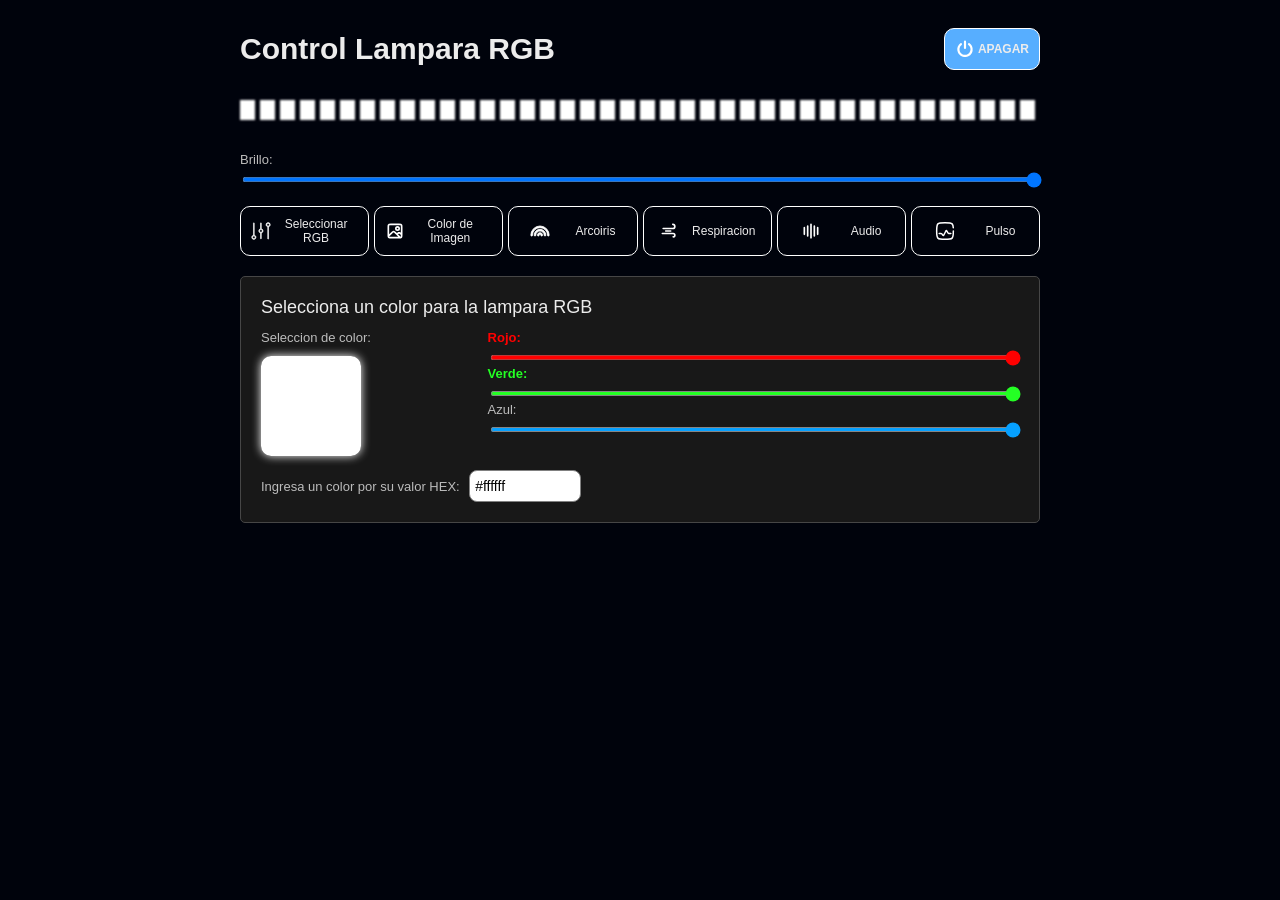
==== Esp01WebPage/data/uploads/index.html @ 219fece7 "change: now request are only sent to the esp when user drops the thumb on the slider instead of drag" ====
<!DOCTYPE html>
<html lang="en">

<head>
    <meta charset="UTF-8">
    <meta name="viewport" content="width=device-width, initial-scale=1.0">
    <title>Control Lampara RGB</title>
    <link rel="stylesheet" href="style.css">
    <link rel="icon" type="image/svg+xml"
        href="data:image/svg+xml,%3Csvg fill='%23ffffff' viewBox='-5.5 0 32 32' version='1.1' xmlns='http://www.w3.org/2000/svg' stroke='%23ffffff'%3E%3Cpath d='M11.875 6v2.469c0 0.844-0.375 1.25-1.156 1.25s-1.156-0.406-1.156-1.25v-2.469c0-0.813 0.375-1.219 1.156-1.219s1.156 0.406 1.156 1.219zM14.219 9.25l1.438-2.031c0.469-0.625 1.063-0.75 1.656-0.313s0.656 1 0.188 1.688l-1.438 2c-0.469 0.688-1.031 0.75-1.656 0.313-0.594-0.438-0.656-0.969-0.188-1.656zM5.781 7.25l1.469 2c0.469 0.688 0.406 1.219-0.219 1.656-0.594 0.469-1.156 0.375-1.625-0.313l-1.469-2c-0.469-0.688-0.406-1.219 0.219-1.656 0.594-0.469 1.156-0.375 1.625 0.313zM10.719 11.125c2.688 0 4.875 2.188 4.875 4.875 0 2.656-2.188 4.813-4.875 4.813s-4.875-2.156-4.875-4.813c0-2.688 2.188-4.875 4.875-4.875zM1.594 11.813l2.375 0.75c0.781 0.25 1.063 0.719 0.813 1.469-0.219 0.75-0.75 0.969-1.563 0.719l-2.313-0.75c-0.781-0.25-1.063-0.75-0.844-1.5 0.25-0.719 0.75-0.938 1.531-0.688zM17.5 12.563l2.344-0.75c0.813-0.25 1.313-0.031 1.531 0.688 0.25 0.75-0.031 1.25-0.844 1.469l-2.313 0.781c-0.781 0.25-1.281 0.031-1.531-0.719-0.219-0.75 0.031-1.219 0.813-1.469zM10.719 18.688c1.5 0 2.719-1.219 2.719-2.688 0-1.5-1.219-2.719-2.719-2.719s-2.688 1.219-2.688 2.719c0 1.469 1.188 2.688 2.688 2.688zM0.906 17.969l2.344-0.75c0.781-0.25 1.313-0.063 1.531 0.688 0.25 0.75-0.031 1.219-0.813 1.469l-2.375 0.781c-0.781 0.25-1.281 0.031-1.531-0.719-0.219-0.75 0.063-1.219 0.844-1.469zM18.219 17.219l2.344 0.75c0.781 0.25 1.063 0.719 0.813 1.469-0.219 0.75-0.719 0.969-1.531 0.719l-2.344-0.781c-0.813-0.25-1.031-0.719-0.813-1.469 0.25-0.75 0.75-0.938 1.531-0.688zM3.938 23.344l1.469-1.969c0.469-0.688 1.031-0.781 1.625-0.313 0.625 0.438 0.688 0.969 0.219 1.656l-1.469 1.969c-0.469 0.688-1.031 0.813-1.656 0.375-0.594-0.438-0.656-1.031-0.188-1.719zM16.063 21.375l1.438 1.969c0.469 0.688 0.406 1.281-0.188 1.719s-1.188 0.281-1.656-0.344l-1.438-2c-0.469-0.688-0.406-1.219 0.188-1.656 0.625-0.438 1.188-0.375 1.656 0.313zM11.875 23.469v2.469c0 0.844-0.375 1.25-1.156 1.25s-1.156-0.406-1.156-1.25v-2.469c0-0.844 0.375-1.25 1.156-1.25s1.156 0.406 1.156 1.25z'%3E%3C/path%3E%3C/svg%3E" />
    <script src="script.js"></script>
</head>

<body>
    <div class="container">
        <div style="display: flex; justify-content: space-between; align-items: center;">
            <h1>Control Lampara RGB</h1>
            <button id="power-button" class="active" onclick="onPowerButtonClick(event)">
                <svg fill="#ffffff" viewBox="-2 0 19 19" xmlns="http://www.w3.org/2000/svg" stroke="#ffffff"
                    stroke-width="0.00019">
                    <path
                        d="M7.498 17.1a7.128 7.128 0 0 1-.98-.068 7.455 7.455 0 0 1-1.795-.483 7.26 7.26 0 0 1-3.028-2.332A7.188 7.188 0 0 1 .73 12.52a7.304 7.304 0 0 1 .972-7.128 7.221 7.221 0 0 1 1.387-1.385 1.03 1.03 0 0 1 1.247 1.638 5.176 5.176 0 0 0-.993.989 5.313 5.313 0 0 0-.678 1.181 5.23 5.23 0 0 0-.348 1.292 5.22 5.22 0 0 0 .326 2.653 5.139 5.139 0 0 0 .69 1.212 5.205 5.205 0 0 0 .992.996 5.257 5.257 0 0 0 1.178.677 5.37 5.37 0 0 0 1.297.35 5.075 5.075 0 0 0 1.332.008 5.406 5.406 0 0 0 1.32-.343 5.289 5.289 0 0 0 2.211-1.682 5.18 5.18 0 0 0 1.02-2.465 5.2 5.2 0 0 0 .01-1.336 5.315 5.315 0 0 0-.343-1.318 5.195 5.195 0 0 0-.695-1.222 5.134 5.134 0 0 0-.987-.989 1.03 1.03 0 1 1 1.24-1.643 7.186 7.186 0 0 1 1.384 1.386 7.259 7.259 0 0 1 .97 1.706 7.413 7.413 0 0 1 .473 1.827 7.296 7.296 0 0 1-4.522 7.65 7.476 7.476 0 0 1-1.825.471 7.203 7.203 0 0 1-.89.056zM7.5 9.613a1.03 1.03 0 0 1-1.03-1.029V2.522a1.03 1.03 0 0 1 2.06 0v6.062a1.03 1.03 0 0 1-1.03 1.03z">
                    </path>
                </svg>
                <span style="pointer-events: none;">APAGAR</span>
            </button>
        </div>
        <div class="led-stripe">
        </div>
        <div class="brightness">
            <label for="brightness-slider">Brillo:</label>
            <input type="range" min="0" max="255" value="255" id="brightness-slider"
                onInput="onBrightnessChange(event)">
        </div>
        <div class="controls">
            <button id="rgb-selector" onclick="onRGBButtonClick(event)">
                <svg height="20px" width="20px" viewBox="-10.22 -10.22 275.95 275.95" xmlns="http://www.w3.org/2000/svg"
                    fill="#ffffff" stroke="#ffffff" stroke-width="7.920841">
                    <path
                        d="M34.674,185.63V20.717c0-3.008-2.431-5.439-5.439-5.439s-5.439,2.431-5.439,5.439v164.907 C10.274,188.186,0,200.049,0,214.31c0,16.116,13.114,29.235,29.235,29.235S58.47,230.426,58.47,214.31 C58.47,200.054,48.196,188.186,34.674,185.63z M29.235,232.672c-10.122,0-18.357-8.24-18.357-18.357 c0-10.122,8.235-18.357,18.357-18.357s18.357,8.235,18.357,18.357S39.357,232.672,29.235,232.672z">
                    </path>
                    <path
                        d="M226.276,11.966c-16.116,0-29.235,13.114-29.235,29.235c0,14.256,10.274,26.124,23.796,28.68 v164.912c0,3.002,2.437,5.439,5.439,5.439c3.008,0,5.439-2.437,5.439-5.439V69.881c13.522-2.562,23.796-14.424,23.796-28.68 C255.511,25.08,242.403,11.966,226.276,11.966z M226.276,59.558c-10.117,0-18.357-8.235-18.357-18.357s8.24-18.357,18.357-18.357 c10.122,0,18.357,8.235,18.357,18.357S236.398,59.558,226.276,59.558z">
                    </path>
                    <path
                        d="M132.12,97.419V20.717c0-3.008-2.431-5.439-5.439-5.439c-3.002,0-5.439,2.431-5.439,5.439v76.702 c-13.522,2.562-23.796,14.424-23.796,28.68s10.274,26.124,23.796,28.68v76.702c0,3.008,2.437,5.439,5.439,5.439 c3.008,0,5.439-2.431,5.439-5.439v-76.696c13.522-2.562,23.796-14.424,23.796-28.68S145.647,99.981,132.12,97.419z M132.12,143.542c-1.724,0.544-3.525,0.914-5.439,0.914c-1.904,0-3.709-0.37-5.439-0.914c-7.452-2.339-12.918-9.23-12.918-17.443 s5.466-15.104,12.918-17.443c1.73-0.544,3.535-0.914,5.439-0.914c1.915,0,3.715,0.37,5.439,0.914 c7.457,2.339,12.918,9.23,12.918,17.443S139.577,141.209,132.12,143.542z">
                    </path>
                </svg>
                Seleccionar RGB
            </button>
            <button id="color-Picker" onclick="onImgButtonClick(event)">
                <svg viewBox=" 0 0 24 24" fill="none" xmlns="http://www.w3.org/2000/svg" stroke="#ffffff">
                    <path
                        d="M14.2639 15.9375L12.5958 14.2834C11.7909 13.4851 11.3884 13.086 10.9266 12.9401C10.5204 12.8118 10.0838 12.8165 9.68048 12.9536C9.22188 13.1095 8.82814 13.5172 8.04068 14.3326L4.04409 18.2801M14.2639 15.9375L14.6053 15.599C15.4112 14.7998 15.8141 14.4002 16.2765 14.2543C16.6831 14.126 17.12 14.1311 17.5236 14.2687C17.9824 14.4251 18.3761 14.8339 19.1634 15.6514L20 16.4934M14.2639 15.9375L18.275 19.9565M18.275 19.9565C17.9176 20 17.4543 20 16.8 20H7.2C6.07989 20 5.51984 20 5.09202 19.782C4.71569 19.5903 4.40973 19.2843 4.21799 18.908C4.12796 18.7313 4.07512 18.5321 4.04409 18.2801M18.275 19.9565C18.5293 19.9256 18.7301 19.8727 18.908 19.782C19.2843 19.5903 19.5903 19.2843 19.782 18.908C20 18.4802 20 17.9201 20 16.8V16.4934M4.04409 18.2801C4 17.9221 4 17.4575 4 16.8V7.2C4 6.0799 4 5.51984 4.21799 5.09202C4.40973 4.71569 4.71569 4.40973 5.09202 4.21799C5.51984 4 6.07989 4 7.2 4H16.8C17.9201 4 18.4802 4 18.908 4.21799C19.2843 4.40973 19.5903 4.71569 19.782 5.09202C20 5.51984 20 6.0799 20 7.2V16.4934M17 8.99989C17 10.1045 16.1046 10.9999 15 10.9999C13.8954 10.9999 13 10.1045 13 8.99989C13 7.89532 13.8954 6.99989 15 6.99989C16.1046 6.99989 17 7.89532 17 8.99989Z"
                        stroke="#ffffff" stroke-width="2" stroke-linecap="round" stroke-linejoin="round"></path>
                </svg>
                Color de Imagen
            </button>
            <button id="rainbow" onclick="onRainbowButtonClick(event)">
                <svg fill="#ffffff" viewBox="0 0 24 24" xmlns="http://www.w3.org/2000/svg" stroke="#ffffff">
                    <path
                        d="M23,17a1,1,0,0,1-2,0A9,9,0,0,0,3,17a1,1,0,0,1-2,0,11,11,0,0,1,22,0ZM12,10a7.008,7.008,0,0,0-7,7,1,1,0,0,0,2,0,5,5,0,0,1,10,0,1,1,0,0,0,2,0A7.009,7.009,0,0,0,12,10Zm0,4a3,3,0,0,0-3,3,1,1,0,0,0,2,0,1,1,0,0,1,2,0,1,1,0,0,0,2,0A3,3,0,0,0,12,14Z">
                    </path>
                </svg>
                Arcoiris
            </button>
            <button id="breathe" onclick="onBreatheButtonClick(event)">
                <svg viewBox="0 0 24 24" fill="none" xmlns="http://www.w3.org/2000/svg" stroke="#ffffff">
                    <path
                        d="M8 12H14M5 9H16.5C17.8807 9 19 7.88071 19 6.5C19 5.11929 17.8807 4 16.5 4M4 15H17C18.1046 15 19 15.8954 19 17C19 18.1046 18.1046 19 17 19"
                        stroke="#ffffff" stroke-width="2" stroke-linecap="round" stroke-linejoin="round"></path>
                </svg>
                Respiracion
            </button>

            <button id="audio" onclick="onAudioButtonClick(event)">
                <svg fill="white" width="20px" height="20px" viewBox="0 0 24 24" xmlns="http://www.w3.org/2000/svg">
                    <path
                        d="M13,4V20a1,1,0,0,1-2,0V4a1,1,0,0,1,2,0ZM8,5A1,1,0,0,0,7,6V18a1,1,0,0,0,2,0V6A1,1,0,0,0,8,5ZM4,7A1,1,0,0,0,3,8v8a1,1,0,0,0,2,0V8A1,1,0,0,0,4,7ZM16,5a1,1,0,0,0-1,1V18a1,1,0,0,0,2,0V6A1,1,0,0,0,16,5Zm4,2a1,1,0,0,0-1,1v8a1,1,0,0,0,2,0V8A1,1,0,0,0,20,7Z" />
                </svg>
                Audio
            </button>
            <button id="pulse" onclick="onPulseButtonClick(event)">
                <svg viewBox="0 0 24 24" fill="none" xmlns="http://www.w3.org/2000/svg" stroke="#ffffff">
                    <path
                        d="M5 14.9999H6.39445C7.1804 14.9999 7.57337 14.9999 7.90501 15.1774C8.23665 15.3549 8.45463 15.6819 8.8906 16.3358L9.05039 16.5755C9.47306 17.2095 9.68439 17.5265 9.97087 17.5095C10.2573 17.4925 10.4297 17.1527 10.7743 16.4731L12.7404 12.5964C13.0987 11.8898 13.2779 11.5365 13.5711 11.5247C13.8642 11.5129 14.0711 11.8508 14.485 12.5264L15.1222 13.5668C15.5512 14.2671 15.7656 14.6172 16.1072 14.8086C16.4487 14.9999 16.8593 14.9999 17.6805 14.9999H19"
                        stroke="#ffffff" stroke-width="1.8" stroke-linecap="round"></path>
                    <path
                        d="M22 12C22 16.714 22 19.0711 20.5355 20.5355C19.0711 22 16.714 22 12 22C7.28595 22 4.92893 22 3.46447 20.5355C2 19.0711 2 16.714 2 12C2 7.28595 2 4.92893 3.46447 3.46447C4.92893 2 7.28595 2 12 2C16.714 2 19.0711 2 20.5355 3.46447C21.5093 4.43821 21.8356 5.80655 21.9449 8"
                        stroke="#ffffff" stroke-width="1.8" stroke-linecap="round"></path>
                </svg>
                Pulso
            </button>
        </div>
        <div class="panel">
            <p id="title">Selecciona un color para la lampara RGB</p>
            <div class="rgb-tab">
                <div style="display: flex; flex-direction: row; align-items: start; gap: 10px;">
                    <div>
                        <label for="colorInput">Seleccion de color:</label>
                        <input type="color" id="colorInput" value="#ffffff" list="presetColors"
                            onchange="onColorChange(event)">
                    </div>
                    <datalist id="presetColors">
                        <option value="#B76B75">Rosa</option>
                        <option value="#e81416">Rojo</option>
                        <option value="#ffa500">Naranja</option>
                        <option value="#faeb36">Amarillo</option>
                        <option value="#79c314">Verde</option>
                        <option value="#487de7">Azul</option>
                        <option value="#4b369d">Indigo</option>
                        <option value="#70369d">Violeta</option>
                    </datalist>
                    <div>
                        <label id="redLabel" for="redSlider">Rojo:</label>
                        <input type="range" id="redSlider" min="0" max="255" value="255" oninput="onRedInput(event) "
                            onchange="onRedChange(event)">
                        <label id="greenLabel" for="greenSlider">Verde:</label>
                        <input type="range" id="greenSlider" min="0" max="255" value="255"
                            oninput="onGreenInput(event) " onchange="onGreenChange(event)">
                        <label id=" blueLabel" for="blueSlider">Azul:</label>
                        <input type="range" id="blueSlider" min="0" max="255" value="255" oninput="onBlueInput(event) "
                            onchange="onBlueChange(event)">
                    </div>
                </div>
                <div>
                    <label for="colorInput">Ingresa un color por su valor HEX:</label>
                    <input type="text" id="colorValue" value="#ffffff" oninput="onHexInputChange(event)" maxlength="7">
                </div>
            </div>
            <div class="image-tab">
                <label id="fileLabel" for="imageInput">
                    <div class="dragAndDrop" ondragover="event.preventDefault()" ondrop="onImageDrop(event)">
                        Arrastra una Imagen aqui, sube o toma una foto para elegir un color
                    </div>
                </label>
                <input type="file" id="imageInput" accept="image/*" onchange="loadImage(event)">
                <canvas id="imageCanvas" style="display: none;"></canvas>
                </canvas>
            </div>
        </div>
    </div>

</body>

</html>
---- Esp01WebPage/data/uploads/style.css ----
:root {
    --main-bg-color: rgb(24, 24, 24);
    --main-border-color: rgb(70, 70, 70);
    --main-text-color: rgb(236, 236, 236);
    --main-label-color: rgb(188, 188, 188);
}

body {
    font-family: Arial, sans-serif;
    display: flex;
    justify-content: center;
    background-color: #00030c;
}

.container {
    display: flex;
    width: 100%;
    max-width: 800px;
    padding: 20px;
    flex-direction: column;
    gap: 20px
}

h1 {
    color: var(--main-text-color);
    text-align: left;
    font-size: 30px;
    margin: 0;
}

.led-stripe {
    margin: 10px 0px;
    height: 20px;
    background-color: transparent;
    filter: blur(0.9px);
    background-image: repeating-linear-gradient(to right, white, white 15px, transparent 15px, transparent 20px);
}

label {
    color: var(--main-label-color);
    font-size: 13px;
    margin-right: 5px;
}

input[type="range"] {
    width: 100%;
    height: 5px;
}

button {
    background-color: transparent;
    font-size: 12px;
    color: var(--main-text-color);
    padding: 10px 10px;
    cursor: pointer;
    border-radius: 10px;
    border-color: white;
    border-width: 1.6px;
    border-style: solid;
    max-height: 60px;
    overflow: hidden;
    text-overflow: ellipsis;
    display: flex;
    flex-direction: row;
    align-items: center;
    justify-content: space-around;
    gap: 3px;
}

button:hover {
    background-color: rgba(255, 255, 255, 0.2);
    transition: background-color 0.3s ease;
}

button:active {
    background-color: rgb(87, 174, 255);
    transition: background-color 0.1s ease;
}

button.active {
    box-sizing: border-box;
    font-weight: 600;
    background-color: rgb(87, 174, 255);
    transition: background-color 0.1s ease;
}

.controls {
    display: grid;
    grid-template-columns: repeat(6, minmax(0, 1fr));
    gap: 5px;
    justify-content: space-between
}


svg {
    flex-shrink: 0;
    height: 20px !important;
    width: 20px !important;
    pointer-events: none;
}

@media (max-width: 600px) {
    h1 {
        font-size: 20px;
    }

    .controls {
        grid-template-columns: repeat(3, minmax(0, 1fr));
    }

    svg {
        flex-shrink: 0;
        height: 15px !important;
        width: 15px !important;
    }

    button {
        flex-direction: column;
        height: 100%;
        max-height: 80px;
    }
}

#title {
    color: var(--main-text-color);
    font-size: 18px;
    font-weight: 500;
    text-align: start;
    margin: 0px;
}

.panel {
    background-color: var(--main-bg-color);
    border: 1px solid var(--main-border-color);
    display: flex;
    justify-content: space-between;
    border-radius: 5px;
    gap: 10px;
    padding: 20px;
    flex-direction: column;
}

.rgb-tab {
    display: flex;
    flex-direction: column;
    align-items: start;
    gap: 10px;
}

#redLabel {
    color: red;
    font-weight: bold;
}

#redSlider {
    accent-color: rgb(255, 0, 0);
    color: #000;
}

#greenLabel {
    color: rgb(36, 255, 36);
    font-weight: bold;
}

#greenSlider {
    accent-color: rgb(36, 255, 36);
}

#blueLabel {
    color: rgb(6, 160, 255);
    font-weight: bold;
}

#blueSlider {
    accent-color: rgb(6, 160, 255);
}

input[type="color"] {
    -webkit-appearance: none;
    appearance: none;
    background-color: transparent;
    border: none;
    outline: none;
    margin-top: 10px;
    width: 100px;
    height: 100px;
    cursor: pointer;
    border-radius: 10%;
    box-shadow: rgb(255, 255, 255) 0px 0px 10px 0px;
    padding: 0px;
}

input[type="color"]::-webkit-color-swatch-wrapper {
    padding: 0px;
}

input[type="color"]::-webkit-color-swatch {
    border: none;
}

input[type="text"] {
    appearance: none;
    border: solid 1px gray;
    border-radius: 8px;
    padding: 5px;
    height: 20px;
    font-size: 14px;
    outline: none;
    width: 100px;
}

.image-tab {
    display: none;
    flex-direction: column;
}

input[type="file"] {
    display: none;
}

.dragAndDrop {
    display: flex;
    align-items: center;
    justify-content: center;
    text-align: center;
    width: 100%;
    height: 50px;
    border: dashed 1px var(--main-border-color);
    border-radius: 5px;
}

canvas {
    max-width: 100%;
    height: auto;
    border: 1px solid #000;
    cursor: crosshair;
}
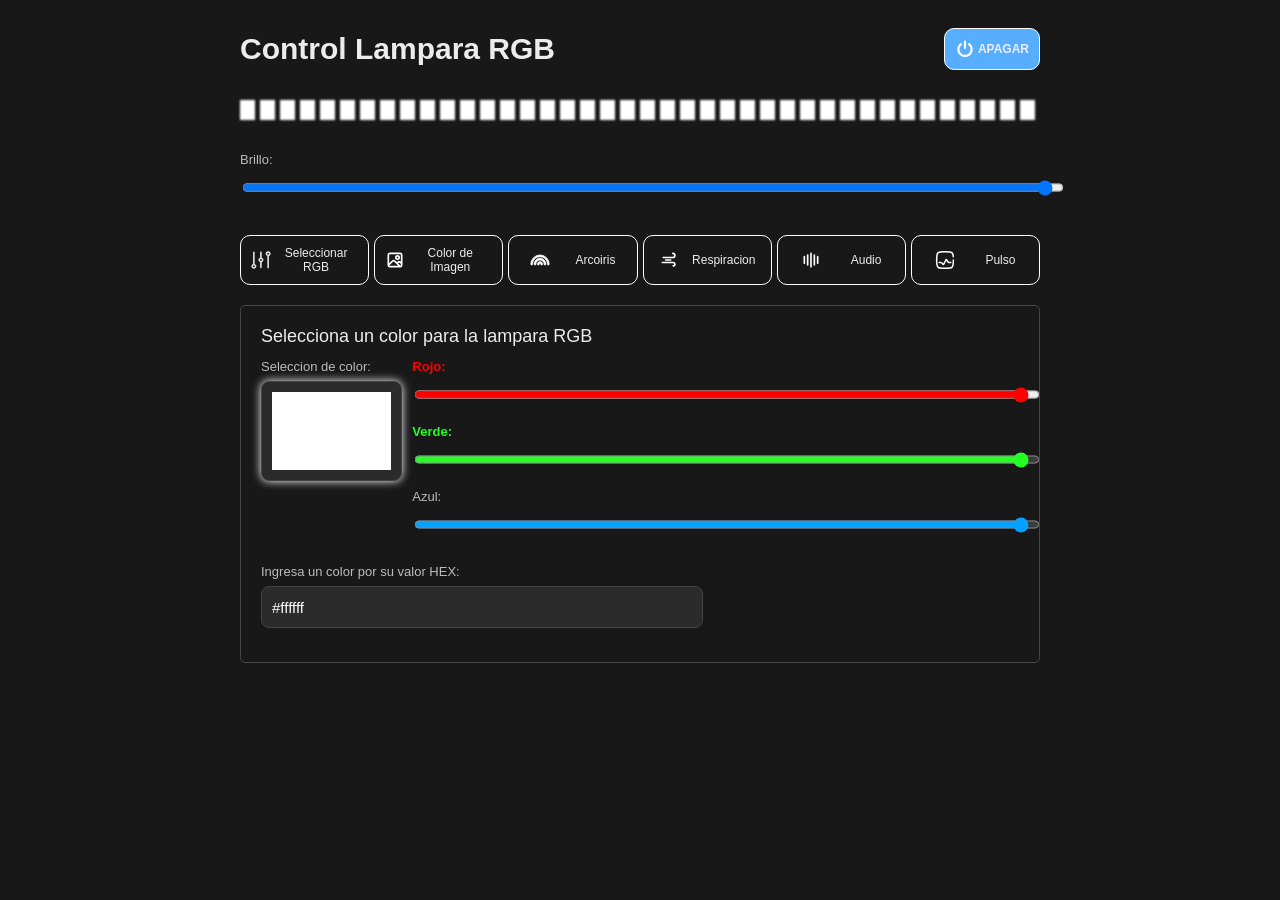
==== commit 79109af8: "added all the required styles for captive page" ====
--- a/Esp01WebPage/data/uploads/index.html
+++ b/Esp01WebPage/data/uploads/index.html
@@ -142,5 +142,66 @@
     </div>
 
 </body>
+<script>
+    document.addEventListener("DOMContentLoaded", () => {
+        const style = document.createElement("style");
+        style.textContent = `
+        body{
+            font-family: Arial, sans-serif;
+            background:#181818;
+            color:white;
+        }
+
+        select,
+        input:not([type=submit]){
+            width:100%;
+            padding:10px;
+            margin-top:6px;
+            margin-bottom:14px;
+            border-radius:8px;
+            border:1px solid #444;
+            background:#2b2b2b;
+            color:white;
+            font-size:15px;
+        }
+
+        :not([type^=s]):focus{outline:2px solid rgb(87, 174, 255)}
+
+        input[type=submit]{
+            font-size: 12px;
+            background:transparent;
+            color:white;
+            border:1.6px solid white;
+            border-radius:10px;
+            padding: 10px 10px;
+            cursor:pointer;
+        }
+
+        a:link{color:rgb(236, 236, 236)} 
+
+        form[action$="/restart"]{
+            display:none;
+        }`;
+
+        document.head.appendChild(style);
+
+        /*document.querySelector('input[name="WiFiSettings-secure"]')
+            ?.closest("p")
+            ?.remove();
+    
+        document.querySelector('input[name="WiFiSettings-password"]')
+            ?.closest("p")
+            ?.remove();
+            */
+
+        document.querySelector('input[name="password"]')
+            ?.setAttribute("type", "password");
+
+        document.querySelector('select[name="language"]')
+            ?.closest("label")
+            ?.remove();
+        document.querySelectorAll("hr").forEach(hr => hr.remove());
+    });
+</script>
 
 </html>
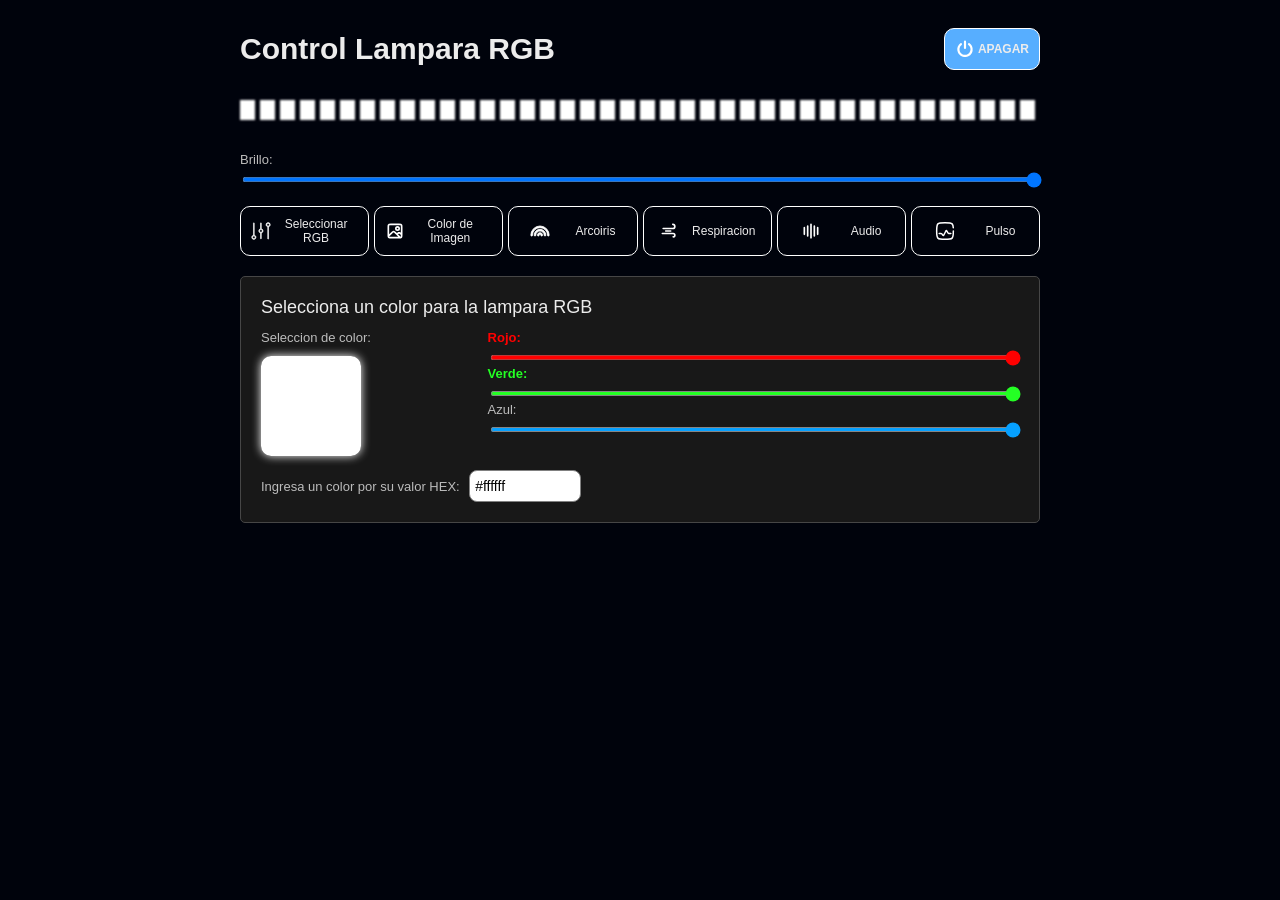
==== commit cf54ca5c: "removed unused script from index.html" ====
--- a/Esp01WebPage/data/uploads/index.html
+++ b/Esp01WebPage/data/uploads/index.html
@@ -142,66 +142,4 @@
     </div>
 
 </body>
-<script>
-    document.addEventListener("DOMContentLoaded", () => {
-        const style = document.createElement("style");
-        style.textContent = `
-        body{
-            font-family: Arial, sans-serif;
-            background:#181818;
-            color:white;
-        }
-
-        select,
-        input:not([type=submit]){
-            width:100%;
-            padding:10px;
-            margin-top:6px;
-            margin-bottom:14px;
-            border-radius:8px;
-            border:1px solid #444;
-            background:#2b2b2b;
-            color:white;
-            font-size:15px;
-        }
-
-        :not([type^=s]):focus{outline:2px solid rgb(87, 174, 255)}
-
-        input[type=submit]{
-            font-size: 12px;
-            background:transparent;
-            color:white;
-            border:1.6px solid white;
-            border-radius:10px;
-            padding: 10px 10px;
-            cursor:pointer;
-        }
-
-        a:link{color:rgb(236, 236, 236)} 
-
-        form[action$="/restart"]{
-            display:none;
-        }`;
-
-        document.head.appendChild(style);
-
-        /*document.querySelector('input[name="WiFiSettings-secure"]')
-            ?.closest("p")
-            ?.remove();
-    
-        document.querySelector('input[name="WiFiSettings-password"]')
-            ?.closest("p")
-            ?.remove();
-            */
-
-        document.querySelector('input[name="password"]')
-            ?.setAttribute("type", "password");
-
-        document.querySelector('select[name="language"]')
-            ?.closest("label")
-            ?.remove();
-        document.querySelectorAll("hr").forEach(hr => hr.remove());
-    });
-</script>
-
 </html>
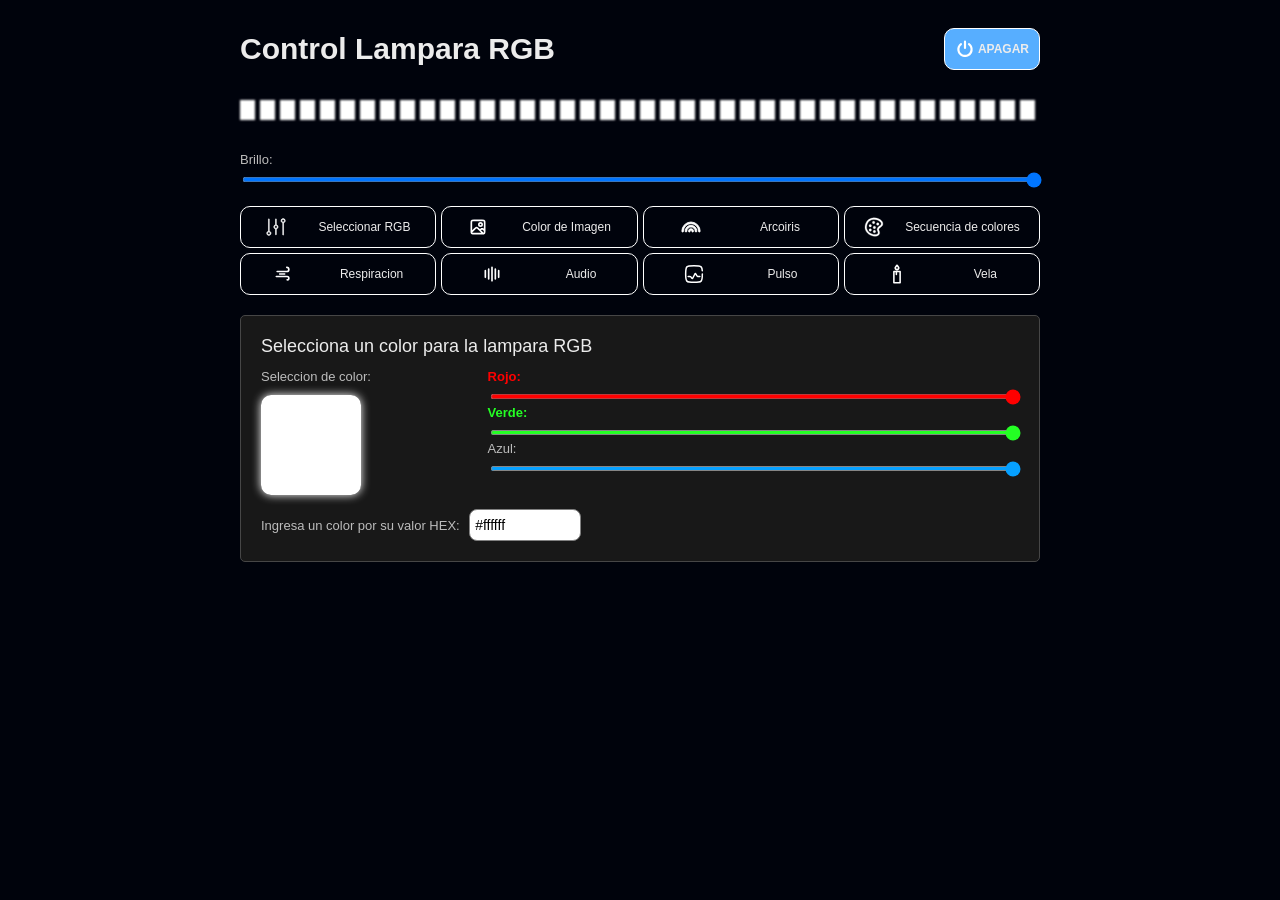
==== commit 7184fab8: "added candlelight and color sequence buttons" ====
--- a/Esp01WebPage/data/uploads/index.html
+++ b/Esp01WebPage/data/uploads/index.html
@@ -64,6 +64,33 @@
                 </svg>
                 Arcoiris
             </button>
+            <button id="colorSequence" onclick="onColorSequenceButtonClick(event)">
+                <svg viewBox="0 0 24 24" fill="none" xmlns="http://www.w3.org/2000/svg" stroke="#ffffff"
+                    stroke-width="0.3">
+                        <path
+                            d="M14 12.5001C14 13.3285 13.3284 14.0001 12.5 14.0001C11.6716 14.0001 11 13.3285 11 12.5001C11 11.6717 11.6716 11.0001 12.5 11.0001C13.3284 11.0001 14 11.6717 14 12.5001Z"
+                            fill="#ffffff"></path>
+                        <path
+                            d="M16.5 10.0001C17.3284 10.0001 18 9.32854 18 8.50011C18 7.67169 17.3284 7.00011 16.5 7.00011C15.6716 7.00011 15 7.67169 15 8.50011C15 9.32854 15.6716 10.0001 16.5 10.0001Z"
+                            fill="#ffffff"></path>
+                        <path
+                            d="M13 6.50011C13 7.32854 12.3284 8.00011 11.5 8.00011C10.6716 8.00011 10 7.32854 10 6.50011C10 5.67169 10.6716 5.00011 11.5 5.00011C12.3284 5.00011 13 5.67169 13 6.50011Z"
+                            fill="#ffffff"></path>
+                        <path
+                            d="M7.50001 12.0001C8.32844 12.0001 9.00001 11.3285 9.00001 10.5001C9.00001 9.67169 8.32844 9.00011 7.50001 9.00011C6.67158 9.00011 6.00001 9.67169 6.00001 10.5001C6.00001 11.3285 6.67158 12.0001 7.50001 12.0001Z"
+                            fill="#ffffff"></path>
+                        <path
+                            d="M14 17.5001C14 18.3285 13.3284 19.0001 12.5 19.0001C11.6716 19.0001 11 18.3285 11 17.5001C11 16.6717 11.6716 16.0001 12.5 16.0001C13.3284 16.0001 14 16.6717 14 17.5001Z"
+                            fill="#ffffff"></path>
+                        <path
+                            d="M7.50001 17.0001C8.32844 17.0001 9.00001 16.3285 9.00001 15.5001C9.00001 14.6717 8.32844 14.0001 7.50001 14.0001C6.67158 14.0001 6.00001 14.6717 6.00001 15.5001C6.00001 16.3285 6.67158 17.0001 7.50001 17.0001Z"
+                            fill="#ffffff"></path>
+                        <path fill-rule="evenodd" clip-rule="evenodd"
+                            d="M11.5017 1.02215C15.4049 0.791746 19.5636 2.32444 21.8087 5.41131C22.5084 6.37324 22.8228 7.63628 22.6489 8.83154C22.471 10.054 21.7734 11.2315 20.4472 11.8945C19.6389 12.2987 18.7731 12.9466 18.2401 13.668C17.7158 14.3778 17.6139 14.9917 17.8944 15.5529C18.4231 16.6102 18.8894 17.9257 18.8106 19.1875C18.7699 19.8375 18.5828 20.4946 18.1664 21.0799C17.7488 21.6667 17.1448 22.1192 16.3714 22.4286C14.6095 23.1333 12.6279 23.1643 10.8081 22.8207C8.98579 22.4765 7.24486 21.7421 5.92656 20.8194C4.00568 19.4748 2.47455 17.6889 1.71371 15.4464C0.9504 13.1965 0.995912 10.5851 2.06024 7.65803C3.64355 3.30372 7.56248 1.25469 11.5017 1.02215ZM11.6196 3.01868C8.26589 3.21665 5.18483 4.9176 3.93984 8.34149C3.00414 10.9148 3.01388 13.0536 3.60768 14.8038C4.20395 16.5613 5.42282 18.0255 7.07347 19.1809C8.14405 19.9303 9.6169 20.5604 11.1792 20.8554C12.7442 21.151 14.3181 21.0959 15.6286 20.5716C16.308 20.2999 16.7678 19.8099 16.8145 19.0627C16.8606 18.3245 16.5769 17.3901 16.1056 16.4473C15.3639 14.9639 15.8542 13.5318 16.6315 12.4796C17.4002 11.4391 18.5455 10.6093 19.5528 10.1057C20.2266 9.76878 20.5747 9.19623 20.6697 8.54355C20.7686 7.86365 20.5831 7.12638 20.1913 6.58769C18.4364 4.17486 15.0093 2.81858 11.6196 3.01868Z"
+                            fill="#ffffff"></path>
+                </svg>
+                Secuencia de colores
+            </button>
             <button id="breathe" onclick="onBreatheButtonClick(event)">
                 <svg viewBox="0 0 24 24" fill="none" xmlns="http://www.w3.org/2000/svg" stroke="#ffffff">
                     <path
@@ -91,6 +118,21 @@
                 </svg>
                 Pulso
             </button>
+            <button id="candle" onclick="onCandleButtonClick(event)">
+                <svg fill="#ffffff" width="199px" height="199px" viewBox="0 0 32.00 32.00" version="1.1"
+                    xmlns="http://www.w3.org/2000/svg" stroke="#000000" stroke-width="0.00032">
+                    <g id="SVGRepo_bgCarrier" stroke-width="0"></g>
+                    <g id="SVGRepo_tracerCarrier" stroke-linecap="round" stroke-linejoin="round" stroke="#CCCCCC"
+                        stroke-width="0.44800000000000006"></g>
+                    <g id="SVGRepo_iconCarrier">
+                        <title>candle</title>
+                        <path
+                            d="M15.989 10.25c2.189-0.032 3.974-1.716 4.166-3.859l0.001-0.016c0-1.328-1.76-3.566-3.237-5.21-0.229-0.255-0.561-0.415-0.929-0.415-0 0-0 0-0 0h-0.002c-0.369 0.001-0.701 0.162-0.93 0.417l-0.001 0.001c-1.466 1.644-3.213 3.881-3.213 5.207 0.187 2.155 1.964 3.838 4.142 3.875l0.004 0zM15.993 3.933c0.639 0.719 1.193 1.535 1.632 2.418l0.029 0.064c-0.225 0.739-0.875 1.278-1.659 1.335l-0.006 0c-0.781-0.048-1.426-0.577-1.647-1.293l-0.003-0.013c0.455-0.961 1.008-1.788 1.663-2.522l-0.009 0.010zM21 10.75h-10c-0.69 0-1.25 0.56-1.25 1.25v0 18c0 0.69 0.56 1.25 1.25 1.25h10c0.69-0.001 1.249-0.56 1.25-1.25v-18c-0-0.69-0.56-1.25-1.25-1.25h-0zM19.75 28.75h-7.5v-15.5h1.5v3.487c0 0.69 0.56 1.25 1.25 1.25s1.25-0.56 1.25-1.25v0-3.487h3.5z">
+                        </path>
+                    </g>
+                </svg>
+                Vela
+            </button>       
         </div>
         <div class="panel">
             <p id="title">Selecciona un color para la lampara RGB</p>
@@ -142,4 +184,5 @@
     </div>
 
 </body>
+
 </html>
--- a/Esp01WebPage/data/uploads/style.css
+++ b/Esp01WebPage/data/uploads/style.css
@@ -86,7 +86,7 @@
 
 .controls {
     display: grid;
-    grid-template-columns: repeat(6, minmax(0, 1fr));
+    grid-template-columns: repeat(4, minmax(0, 1fr));
     gap: 5px;
     justify-content: space-between
 }
@@ -105,7 +105,8 @@
     }
 
     .controls {
-        grid-template-columns: repeat(3, minmax(0, 1fr));
+        grid-template-columns: repeat(2, minmax(0, 1fr));
+        gap: 10px;
     }
 
     svg {
